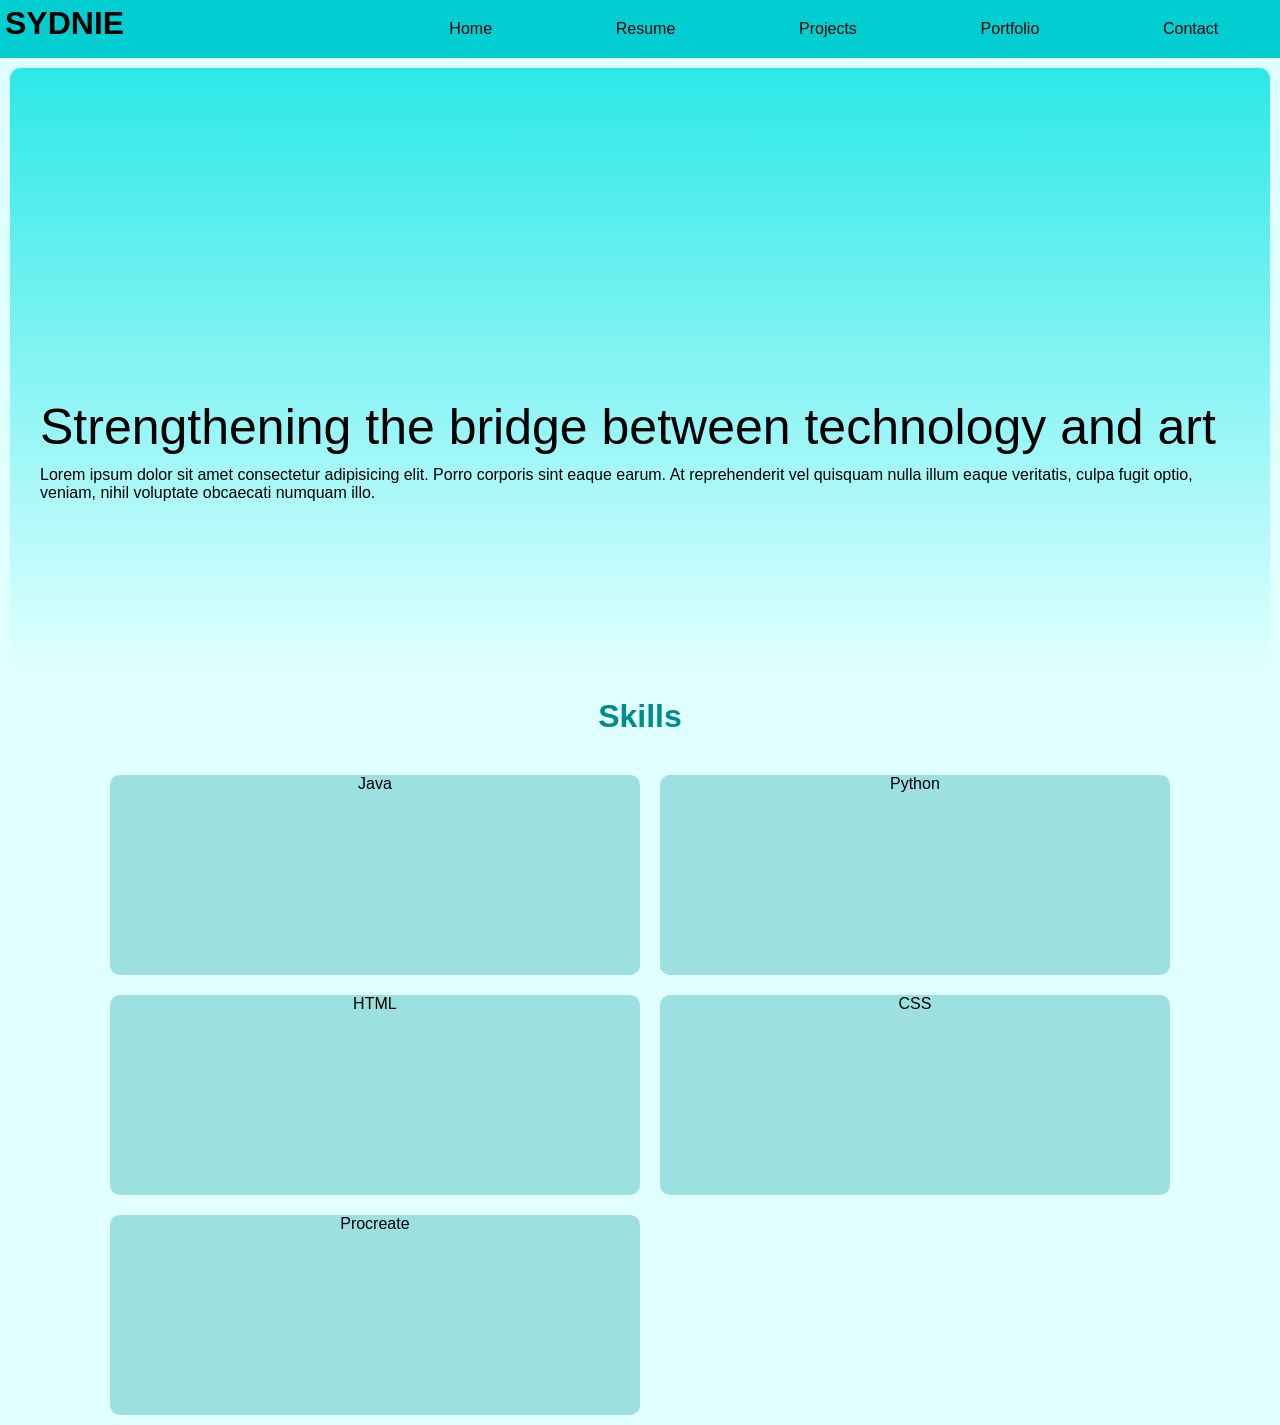
==== home.html @ 1397388f "Add files via VS Code" ====
<!DOCTYPE html>
<meta charset="UTF-8">
<meta name="author" content="Sydnie Dailey">
<meta name="viewport" content="width=device-width, initial-scale=1.0">
<html lang="en-US">
    <head>
        <link rel="stylesheet" href="styles.css">
        <title>My Website</title>
        <script src="main.js" defer></script>
    
    </head>
    <body>
        <header>
            <!--website logo-->
            <h1>SYDNIE</h1>

            <!--navigation bar-->
            <ul class="navigationBar">
                <li><a href="home.html">Home</a></li>
                <li><a href="resume.html">Resume</a></li>
                <li><a href="projects.html">Projects</a></li>
                <li><a href="portfolio.html">Portfolio</a></li>
                <li><a href="contact.html">Contact</a></li>
            </ul>
        </header>

        <div id="aboutMe">
                <h1>Strengthening the bridge between technology and art</h1>
                <p>Lorem ipsum dolor sit amet consectetur adipisicing elit. Porro corporis sint eaque earum. 
                    At reprehenderit vel quisquam nulla illum eaque veritatis, culpa fugit optio, veniam, 
                    nihil voluptate obcaecati numquam illo.
                </p>
            </div>

            <!--skills section, hopefully with animations-->
            <div class="listGrid">
                <h1>Skills</h1>
                <ul>
                    <li>Java</li>
                    <li>Python</li>
                    <li>HTML</li>
                    <li>CSS</li>
                    <li>Procreate</li>
                </ul>
            </div>
    </body>
</html>
---- styles.css ----
*{
    margin: 0%;
    padding: 0%;
    box-sizing: border-box;
}
body{
    background-color: lightcyan;
    font-family: Arial, Helvetica, sans-serif;
}

header{
    display: flex;
    justify-content: space-between;
    background-color: darkturquoise;
    padding-left: 5px ;
    width: 100%;
}

header h1{
    padding-top: 5px;
    font-size: xx-large;
    font-style: normal;
    font-weight: 900;
}

.navigationBar{
    display: grid;
    grid-template-columns: auto auto auto auto auto;
    list-style-type: none;
    margin: 0;
    padding: 0;
    width: 70%;
}

.navigationBar a{
    display: block;
    padding: 20px 12px ;
    text-align: center;
    color: black;
    transition: background-color 0.3s ease;
    text-decoration: none;
}

.navigationBar a:hover{
    background-color: lightcyan;
    color: darkcyan;
}

#aboutMe{
    background-image: linear-gradient(to bottom, rgb(44, 232, 232), lightcyan);
    padding: 30px;
    border-radius: 10px;
    margin: 10px;
    height: 600px;
}

#aboutMe h1{
  margin-bottom: 10px;
  margin-top: 300px;;
  font-size: 50px;
  font-style: normal;
  font-weight: 200;
}

.listGrid h1{
    text-align: center;
    color: darkcyan;
    margin: 30px;
}

.listGrid ul{
    display: grid;
    grid-template-columns: auto auto;
    list-style-type: none;
    align-items: center;
    margin-left: 100px;
    margin-right: 100px;
}

.listGrid li{
    display: block;
    background-color: rgb(156, 224, 224);
    text-align: center;
    border-radius: 10px;
    height: 200px;
    margin: 10px;
}
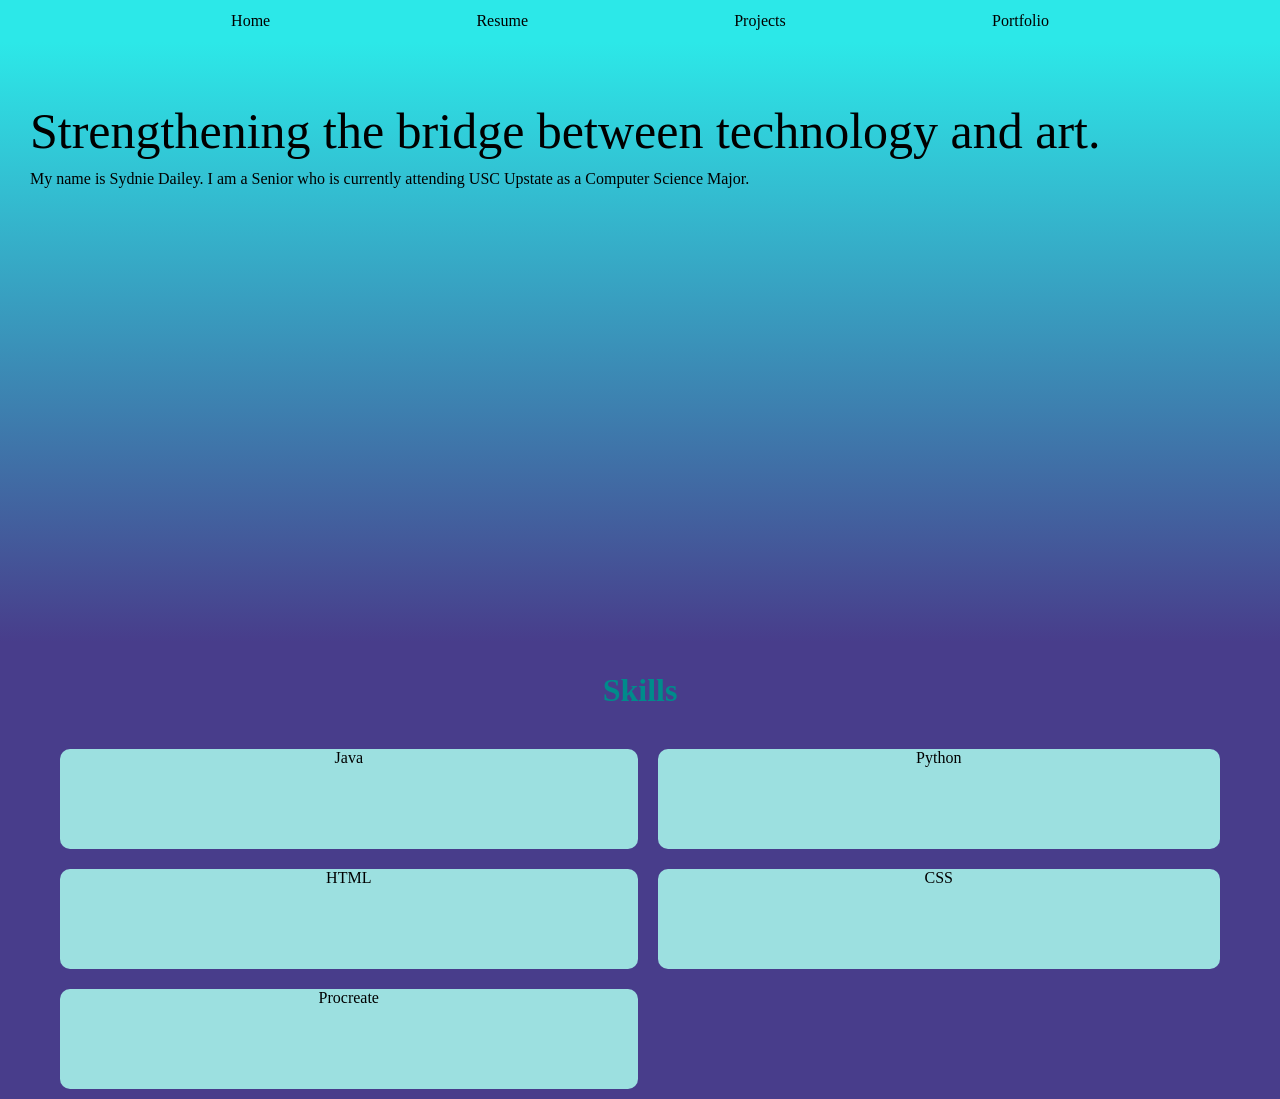
==== commit 848fbf1a: "Changing color scheme and layout of website" ====
--- a/home.html
+++ b/home.html
@@ -11,24 +11,19 @@
     </head>
     <body>
         <header>
-            <!--website logo-->
-            <h1>SYDNIE</h1>
-
             <!--navigation bar-->
             <ul class="navigationBar">
                 <li><a href="home.html">Home</a></li>
                 <li><a href="resume.html">Resume</a></li>
                 <li><a href="projects.html">Projects</a></li>
                 <li><a href="portfolio.html">Portfolio</a></li>
-                <li><a href="contact.html">Contact</a></li>
             </ul>
         </header>
 
         <div id="aboutMe">
-                <h1>Strengthening the bridge between technology and art</h1>
-                <p>Lorem ipsum dolor sit amet consectetur adipisicing elit. Porro corporis sint eaque earum. 
-                    At reprehenderit vel quisquam nulla illum eaque veritatis, culpa fugit optio, veniam, 
-                    nihil voluptate obcaecati numquam illo.
+                <h1>Strengthening the bridge between technology and art.</h1>
+                <p>My name is Sydnie Dailey. I am a Senior who is currently attending
+                    USC Upstate as a Computer Science Major. 
                 </p>
             </div>
 
@@ -43,5 +38,5 @@
                     <li>Procreate</li>
                 </ul>
             </div>
-    </body>
+
 </html>
--- a/styles.css
+++ b/styles.css
@@ -4,62 +4,60 @@
     box-sizing: border-box;
 }
 body{
-    background-color: lightcyan;
-    font-family: Arial, Helvetica, sans-serif;
+    background-color:darkslateblue;
+    font-family: 'Times New Roman', Times, serif
 }
 
 header{
     display: flex;
     justify-content: space-between;
-    background-color: darkturquoise;
-    padding-left: 5px ;
+    background-color: rgb(44, 232, 232);
     width: 100%;
+    justify-content: center;
 }
 
 header h1{
     padding-top: 5px;
-    font-size: xx-large;
+    font-size: medium;
     font-style: normal;
     font-weight: 900;
 }
 
 .navigationBar{
     display: grid;
-    grid-template-columns: auto auto auto auto auto;
+    grid-template-columns: auto auto auto auto;
     list-style-type: none;
     margin: 0;
     padding: 0;
-    width: 70%;
+    width: 80%;
 }
 
 .navigationBar a{
     display: block;
-    padding: 20px 12px ;
+    padding: 12px 12px ;
     text-align: center;
     color: black;
-    transition: background-color 0.3s ease;
+    transition: color 0.3s ease;
     text-decoration: none;
 }
 
 .navigationBar a:hover{
-    background-color: lightcyan;
-    color: darkcyan;
+    color: white;
 }
 
 #aboutMe{
-    background-image: linear-gradient(to bottom, rgb(44, 232, 232), lightcyan);
+    background-image: linear-gradient(to bottom, rgb(44, 232, 232), darkslateblue);
     padding: 30px;
-    border-radius: 10px;
-    margin: 10px;
     height: 600px;
 }
 
 #aboutMe h1{
   margin-bottom: 10px;
-  margin-top: 300px;;
+  margin-top: 30px;;
   font-size: 50px;
   font-style: normal;
   font-weight: 200;
+  font-family: Georgia, 'Times New Roman', Times, serif;
 }
 
 .listGrid h1{
@@ -73,8 +71,8 @@
     grid-template-columns: auto auto;
     list-style-type: none;
     align-items: center;
-    margin-left: 100px;
-    margin-right: 100px;
+    margin-left: 50px;
+    margin-right: 50px;
 }
 
 .listGrid li{
@@ -82,7 +80,7 @@
     background-color: rgb(156, 224, 224);
     text-align: center;
     border-radius: 10px;
-    height: 200px;
+    height: 100px;
     margin: 10px;
 }
 
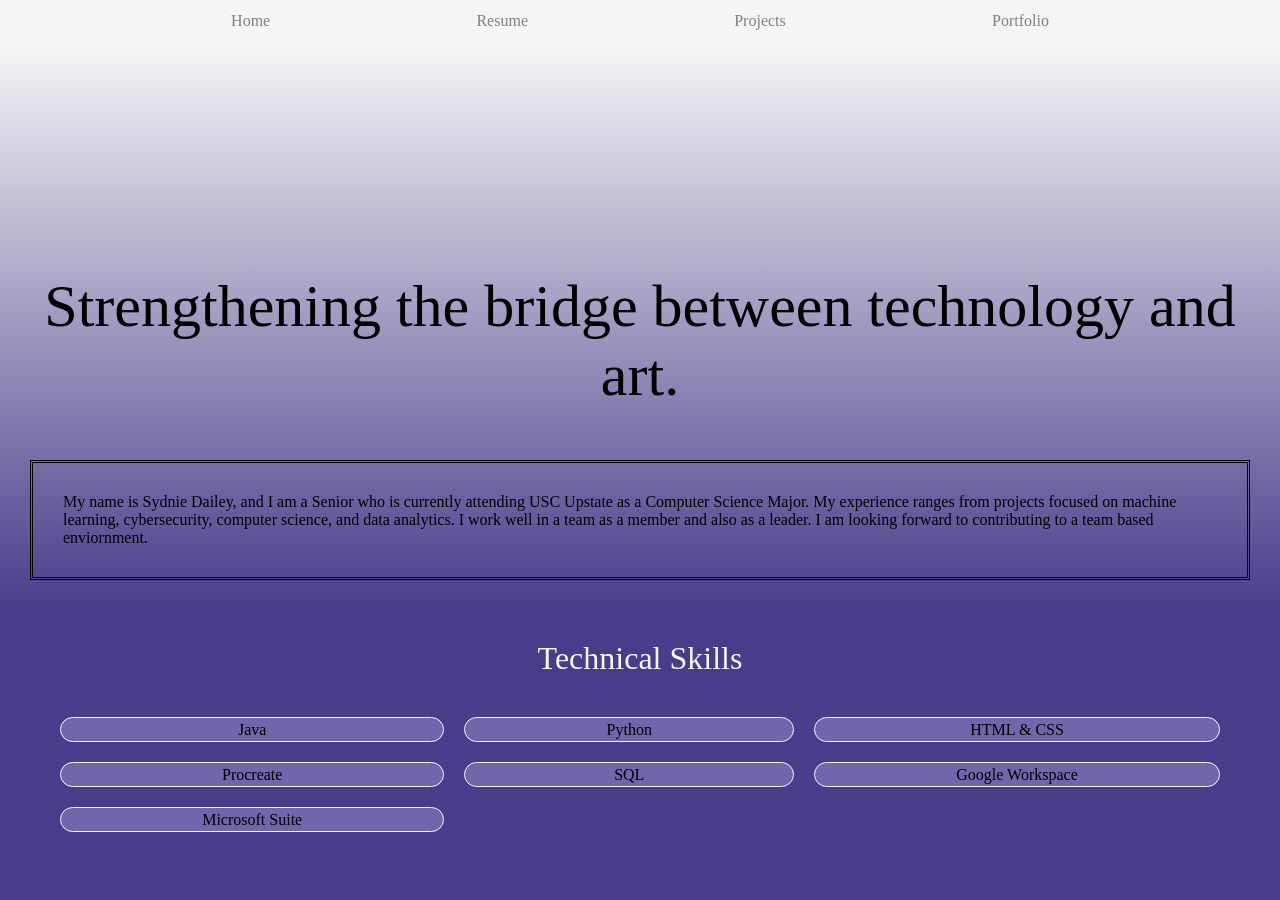
==== commit 70156971: "changing color scheme and website layout" ====
--- a/home.html
+++ b/home.html
@@ -22,20 +22,26 @@
 
         <div id="aboutMe">
                 <h1>Strengthening the bridge between technology and art.</h1>
-                <p>My name is Sydnie Dailey. I am a Senior who is currently attending
-                    USC Upstate as a Computer Science Major. 
+                <p>My name is Sydnie Dailey, and I am a Senior who is currently attending
+                    USC Upstate as a Computer Science Major. My experience ranges from projects 
+                    focused on machine learning, cybersecurity, computer science, and data analytics.
+                    I work well in a team as a member and also as a leader. I am looking forward
+                    to contributing to a team based enviornment. 
+
                 </p>
             </div>
 
             <!--skills section, hopefully with animations-->
             <div class="listGrid">
-                <h1>Skills</h1>
+                <h1>Technical Skills</h1>
                 <ul>
                     <li>Java</li>
                     <li>Python</li>
-                    <li>HTML</li>
-                    <li>CSS</li>
+                    <li>HTML & CSS</li>
                     <li>Procreate</li>
+                    <li>SQL</li>
+                    <li>Google Workspace</li>
+                    <li>Microsoft Suite</li>
                 </ul>
             </div>
 
--- a/styles.css
+++ b/styles.css
@@ -4,14 +4,14 @@
     box-sizing: border-box;
 }
 body{
-    background-color:darkslateblue;
+    background-color: darkslateblue;
     font-family: 'Times New Roman', Times, serif
 }
 
 header{
     display: flex;
     justify-content: space-between;
-    background-color: rgb(44, 232, 232);
+    background-color: whitesmoke;
     width: 100%;
     justify-content: center;
 }
@@ -36,39 +36,54 @@
     display: block;
     padding: 12px 12px ;
     text-align: center;
-    color: black;
+    color: gray;
     transition: color 0.3s ease;
+    transition: font-weight 0.5 ease-in;
     text-decoration: none;
 }
 
 .navigationBar a:hover{
-    color: white;
+    color: darkslateblue;
+    font-weight: bolder;
 }
 
 #aboutMe{
-    background-image: linear-gradient(to bottom, rgb(44, 232, 232), darkslateblue);
+    background-image: linear-gradient(to bottom, whitesmoke, darkslateblue);
     padding: 30px;
-    height: 600px;
+    height: 450px;
+    color: black;
+    height:auto;
+    align-items: center;
 }
 
 #aboutMe h1{
-  margin-bottom: 10px;
-  margin-top: 30px;;
-  font-size: 50px;
-  font-style: normal;
+  margin-bottom: 50px;
+  margin-top: 200px;
+  font-size: 60px;
   font-weight: 200;
   font-family: Georgia, 'Times New Roman', Times, serif;
+  justify-content: center;
+  border: 3px black hidden;
+  text-align: center;
+}
+
+#aboutMe p{
+    color: black;
+    border: 3px black double;
+    padding: 30px;
+
 }
 
 .listGrid h1{
     text-align: center;
-    color: darkcyan;
+    color: whitesmoke;
     margin: 30px;
+    font-weight: 400;
 }
 
 .listGrid ul{
     display: grid;
-    grid-template-columns: auto auto;
+    grid-template-columns: auto auto auto;
     list-style-type: none;
     align-items: center;
     margin-left: 50px;
@@ -77,11 +92,15 @@
 
 .listGrid li{
     display: block;
-    background-color: rgb(156, 224, 224);
+    background-color: rgba(167, 160, 217, 0.41);
     text-align: center;
-    border-radius: 10px;
-    height: 100px;
+    border-radius: 4pc;
+    padding-top: 3px;
+    justify-content: center;
+    height: 25px;
     margin: 10px;
+    color: black;
+    border: 1px whitesmoke solid;
 }
 
 
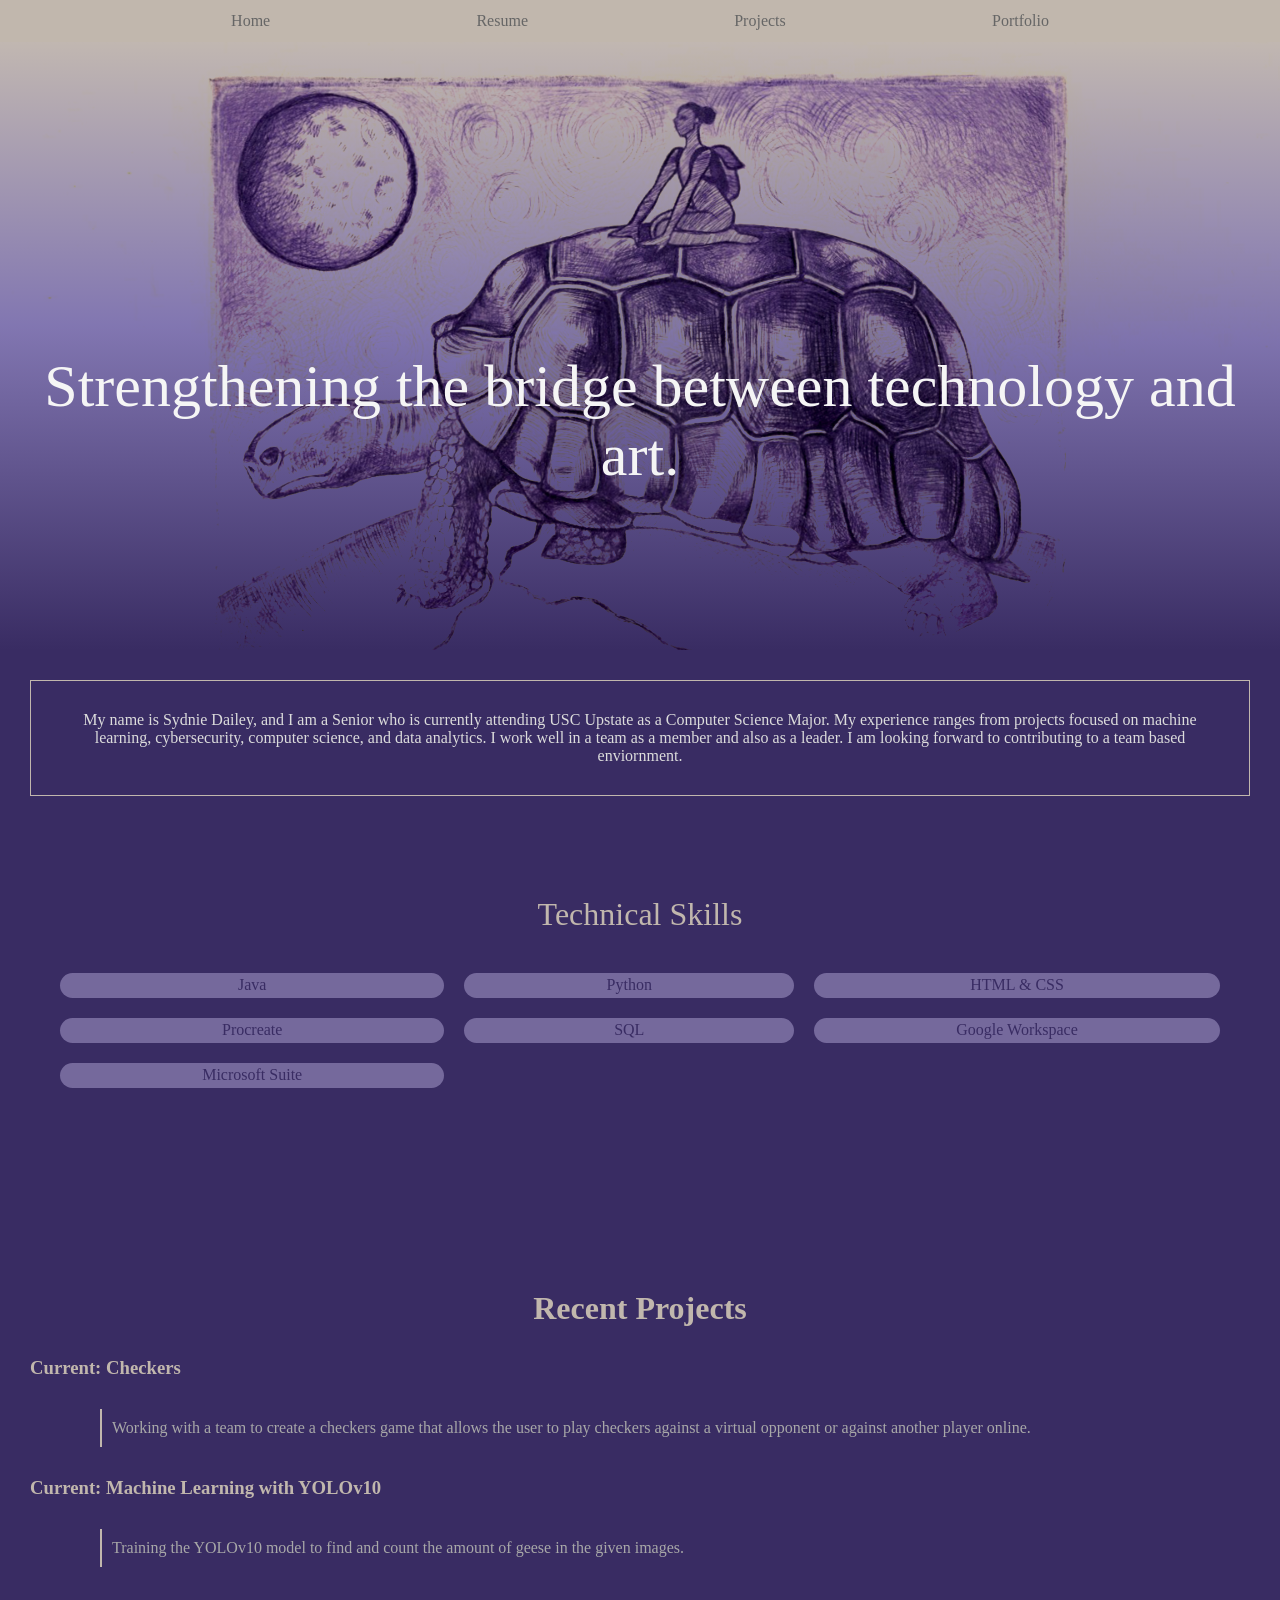
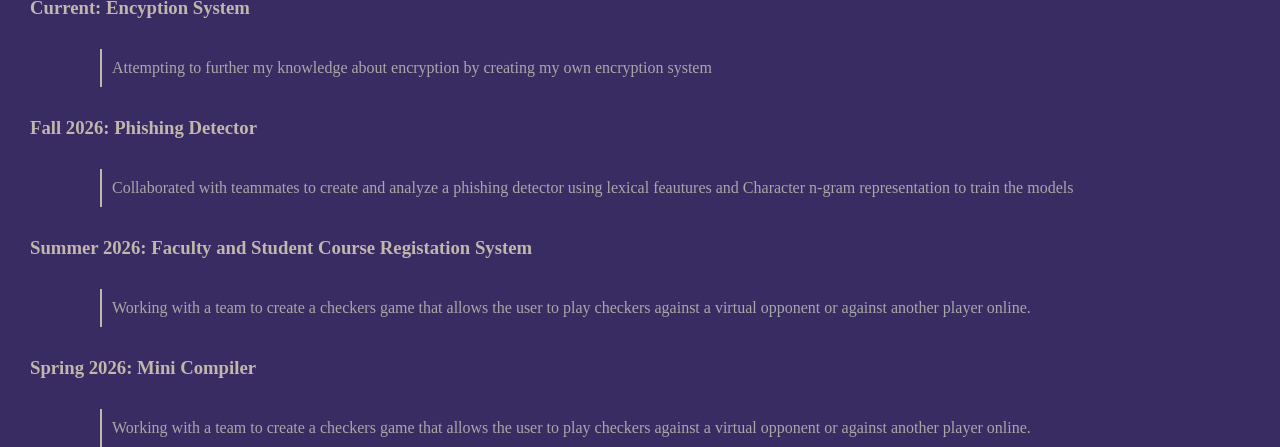
==== commit e26cc11b: "Added project timeline" ====
--- a/home.html
+++ b/home.html
@@ -22,6 +22,9 @@
 
         <div id="aboutMe">
                 <h1>Strengthening the bridge between technology and art.</h1>
+            </div>
+
+            <div id="abm">
                 <p>My name is Sydnie Dailey, and I am a Senior who is currently attending
                     USC Upstate as a Computer Science Major. My experience ranges from projects 
                     focused on machine learning, cybersecurity, computer science, and data analytics.
@@ -45,4 +48,48 @@
                 </ul>
             </div>
 
+            <div id="projectTimeline">
+                <h1>Recent Projects</h1>
+
+                <h3>Current: Checkers</h3>
+                <ul>
+                    <li>Working with a team to create a checkers game that allows the user
+                        to play checkers against a virtual opponent or against another player
+                        online.
+                    </li>
+                </ul>
+                <h3>Current: Machine Learning with YOLOv10</h3>
+                <ul>
+                    <li>Training the YOLOv10 model to find and count the amount of geese
+                        in the given images.
+                    </li>
+                </ul>
+                <h3>Current: Encyption System</h3>
+                <ul>
+                    <li>Attempting to further my knowledge about encryption by creating my own encryption
+                        system
+                    </li>
+                </ul>
+                <h3>Fall 2026: Phishing Detector</h3>
+                <ul>
+                    <li>Collaborated with teammates to create and analyze a phishing detector using lexical feautures
+                        and Character n-gram representation to train the models
+                    </li>
+                </ul>
+                <h3>Summer 2026: Faculty and Student Course Registation System</h3>
+                <ul>
+                    <li>Working with a team to create a checkers game that allows the user
+                        to play checkers against a virtual opponent or against another player
+                        online.
+                    </li>
+                </ul>
+                <h3>Spring 2026: Mini Compiler</h3>
+                <ul>
+                    <li>Working with a team to create a checkers game that allows the user
+                        to play checkers against a virtual opponent or against another player
+                        online.
+                    </li>
+                </ul>
+            </div>
+
 </html>
--- a/styles.css
+++ b/styles.css
@@ -1,17 +1,23 @@
+:root{
+    --primary-bg-color: rgb(57, 44, 99);
+    --secondy-color: rgb(193, 183, 173);
+}
+
 *{
     margin: 0%;
     padding: 0%;
     box-sizing: border-box;
 }
+
 body{
-    background-color: darkslateblue;
-    font-family: 'Times New Roman', Times, serif
+    background-color: var(--primary-bg-color);
+    font-family: 'Times New Roman', Times, seri
 }
 
 header{
     display: flex;
     justify-content: space-between;
-    background-color: whitesmoke;
+    background-color:rgb(193, 183, 173);
     width: 100%;
     justify-content: center;
 }
@@ -36,7 +42,7 @@
     display: block;
     padding: 12px 12px ;
     text-align: center;
-    color: gray;
+    color: rgb(102, 102, 102);
     transition: color 0.3s ease;
     transition: font-weight 0.5 ease-in;
     text-decoration: none;
@@ -48,17 +54,17 @@
 }
 
 #aboutMe{
-    background-image: linear-gradient(to bottom, whitesmoke, darkslateblue);
-    padding: 30px;
-    height: 450px;
-    color: black;
-    height:auto;
-    align-items: center;
+    background-image: url('assets/travelingTurtle2.png'), linear-gradient(rgb(193 183 245 / 1), rgba(57 44 99 / 2)); 
+    background-blend-mode: darken;
+    background-repeat: no-repeat;
+    background-size: cover;
+    padding: 10px;
+    color: whitesmoke;
 }
 
 #aboutMe h1{
-  margin-bottom: 50px;
-  margin-top: 200px;
+  margin-bottom: 150px;
+  margin-top: 300px;
   font-size: 60px;
   font-weight: 200;
   font-family: Georgia, 'Times New Roman', Times, serif;
@@ -67,16 +73,19 @@
   text-align: center;
 }
 
-#aboutMe p{
-    color: black;
-    border: 3px black double;
+#abm{
+    color: gainsboro;
     padding: 30px;
+    text-align: center;
+    border: 1px var(--secondy-color) double;
+    margin: 30px;
 
 }
 
 .listGrid h1{
     text-align: center;
-    color: whitesmoke;
+    color: var(--secondy-color);
+    padding-top: 70px;
     margin: 30px;
     font-weight: 400;
 }
@@ -92,15 +101,37 @@
 
 .listGrid li{
     display: block;
-    background-color: rgba(167, 160, 217, 0.41);
+    background-color: rgb(117, 105, 156);
     text-align: center;
     border-radius: 4pc;
     padding-top: 3px;
     justify-content: center;
     height: 25px;
     margin: 10px;
-    color: black;
-    border: 1px whitesmoke solid;
+    color: var(--primary-bg-color);
+}
+
+#projectTimeline h1{
+    color: var(--secondy-color);
+    padding-top: 15%;
+    text-align: center;
+}
+
+#projectTimeline h3{
+    color: var(--secondy-color);
+    margin: 30px;
+}
+
+#projectTimeline ul{
+    list-style-type: none;
+}
+
+#projectTimeline li{
+    color: rgb(168, 168, 168);
+    margin-left: 100px;
+    margin-right: 100px;
+    padding: 10px;
+    border-left: 2px var(--secondy-color) solid;
 }
 
 
@@ -115,5 +146,3 @@
 
 
 
-
-
